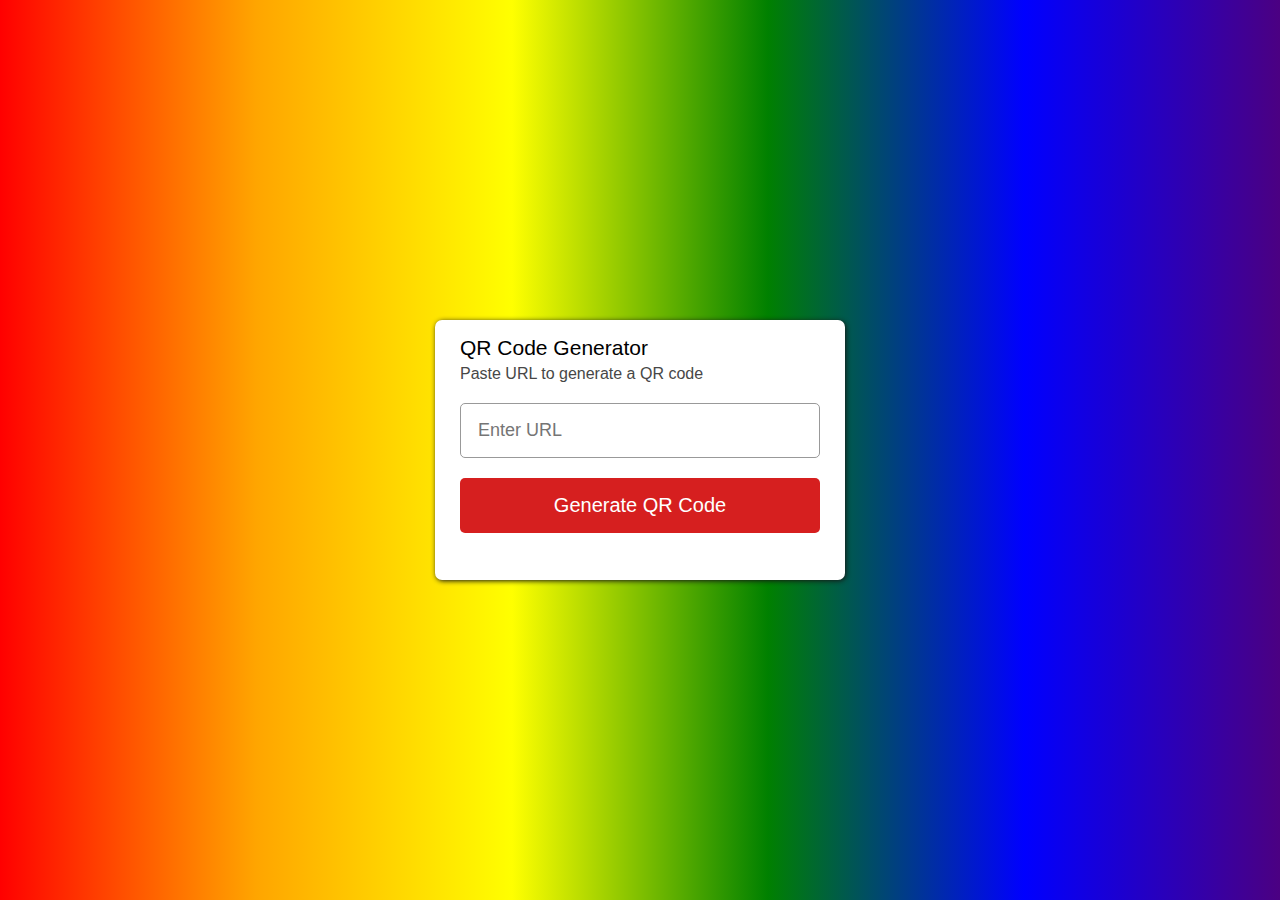
==== index.html @ faac9f07 "Update and rename GenrateQrCode.html to index.html" ====
<!DOCTYPE html>
<html lang="en">
<head>
    <meta charset="UTF-8">
    <meta http-equiv="X-UA-Compatible" content="IE=edge">
    <meta name="viewport" content="width=device-width, initial-scale=1.0">
    <link rel="stylesheet" href="style.css">
    <title>QR CODE GENERATOR</title>
</head>
<body>
    <div class="wrapper">
        <header>
            <h1>QR Code Generator</h1>
            <p>Paste URL to generate a QR code</p>
        </header>
        <div class="form">
            <input type="text" placeholder="Enter URL" >
            <button>Generate QR Code</button>
            <br><br>
        </div>
        <div class="qr-code">
            <img src="" alt="">
       
        </div>
    </div>

    <script src="script.js"></script>
</body>
</html>
---- style.css ----
*{
    margin: 0;
    padding: 0;
    box-sizing: border-box;
    font-family: 'Lucida Sans', 'Lucida Sans Regular', 'Lucida Grande', 'Lucida Sans Unicode', Geneva, Verdana, sans-serif;
}
body{
    display: flex;
    align-items: center;
    justify-content: center;
    min-height: 100vh;
    background-image: linear-gradient(to right, red,orange,yellow,green,blue,indigo);
   
}
.wrapper
{
    background: #fff;
    height: 260px;
    max-width: 410px;
    padding: 16px 25px;
    border-radius: 7px;
    transition: height 0.2s ease;
    box-shadow: 1px 1px 5px rgb(22, 22, 22);
}

.wrapper.active
{
    
    height: 530px;
    
}

header h1{
    font-size: 21px;
    font-weight: 500;
}

header p{
    margin-top: 5px;
    color: #474747;
    font-size: 16px;
}

.wrapper .form{
    margin: 20px 0 30px;
}

.form :where(input, button){
    width: 100%;
    height: 55px;
    border: none;
    outline: none;
    border-radius: 5px;
}

.form input{
    font-size: 18px;
    padding: 0 17px;
    border:1px solid #999 ;
}
.form button{
    font-size: 20px;
    color: #fff;
    margin-top: 20px;
    background: #d61f1f;
    cursor: pointer;
}
.form button:hover{
    background-color: #11cc39;
}

.wrapper .qr-code{
    display: flex;
    opacity: 0;
    pointer-events: none;
    padding: 33px 0;
    align-items: center;
    justify-content: center;
    border: 1px solid #ccc;
    border-radius: 5px;
}
.wrapper .qr-code img{
   width: 200px;
   height: auto;
}

.wrapper.active .qr-code
{
    opacity: 1;
    pointer-events: auto;
    transition: opacity 0.5s 0.5s ease;
}
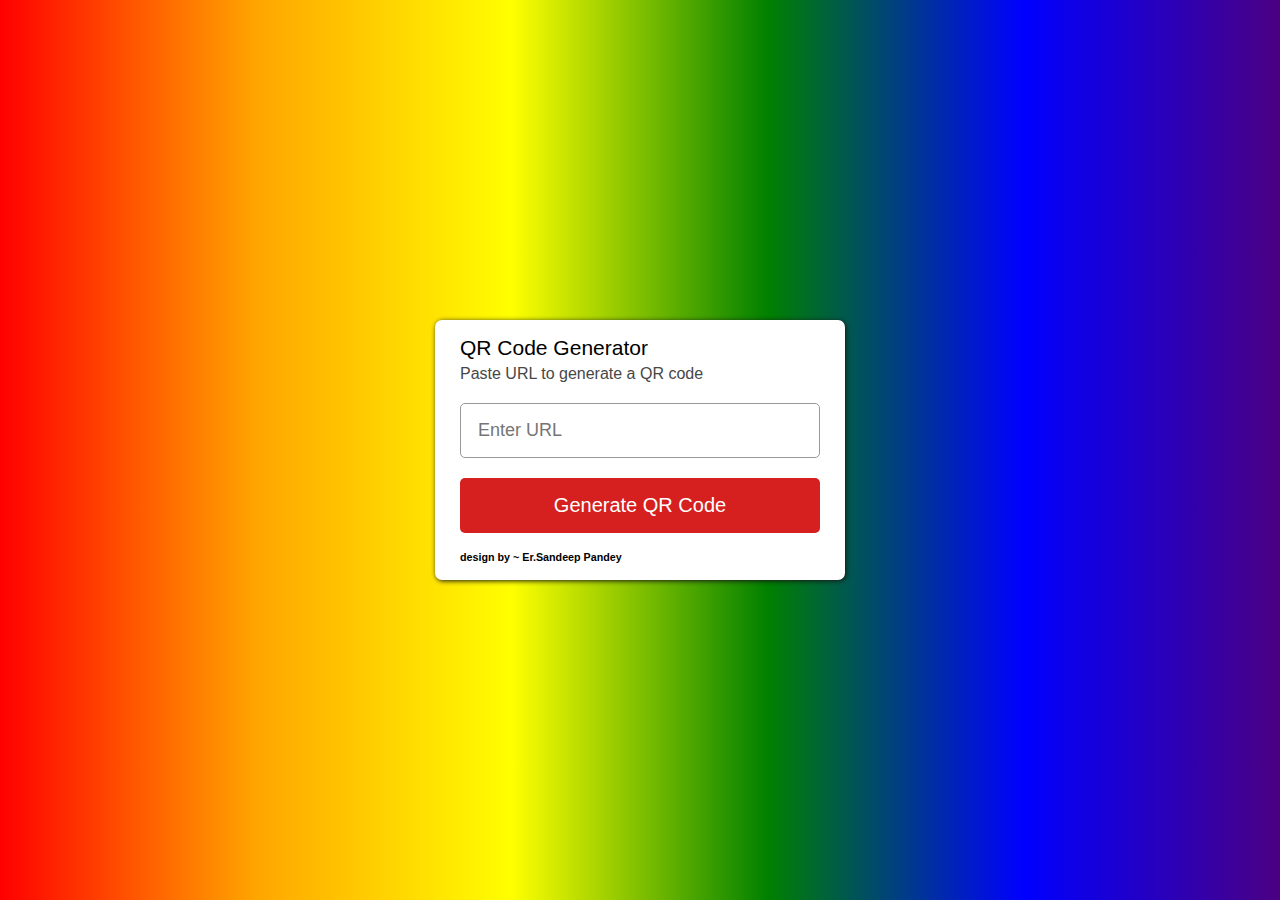
==== commit 26bd359f: "Update index.html" ====
--- a/index.html
+++ b/index.html
@@ -18,6 +18,7 @@
             <input type="text" placeholder="Enter URL" >
             <button>Generate QR Code</button>
             <br><br>
+            <h6> design by ~ Er.Sandeep Pandey </h6>
         </div>
         <div class="qr-code">
             <img src="" alt="">
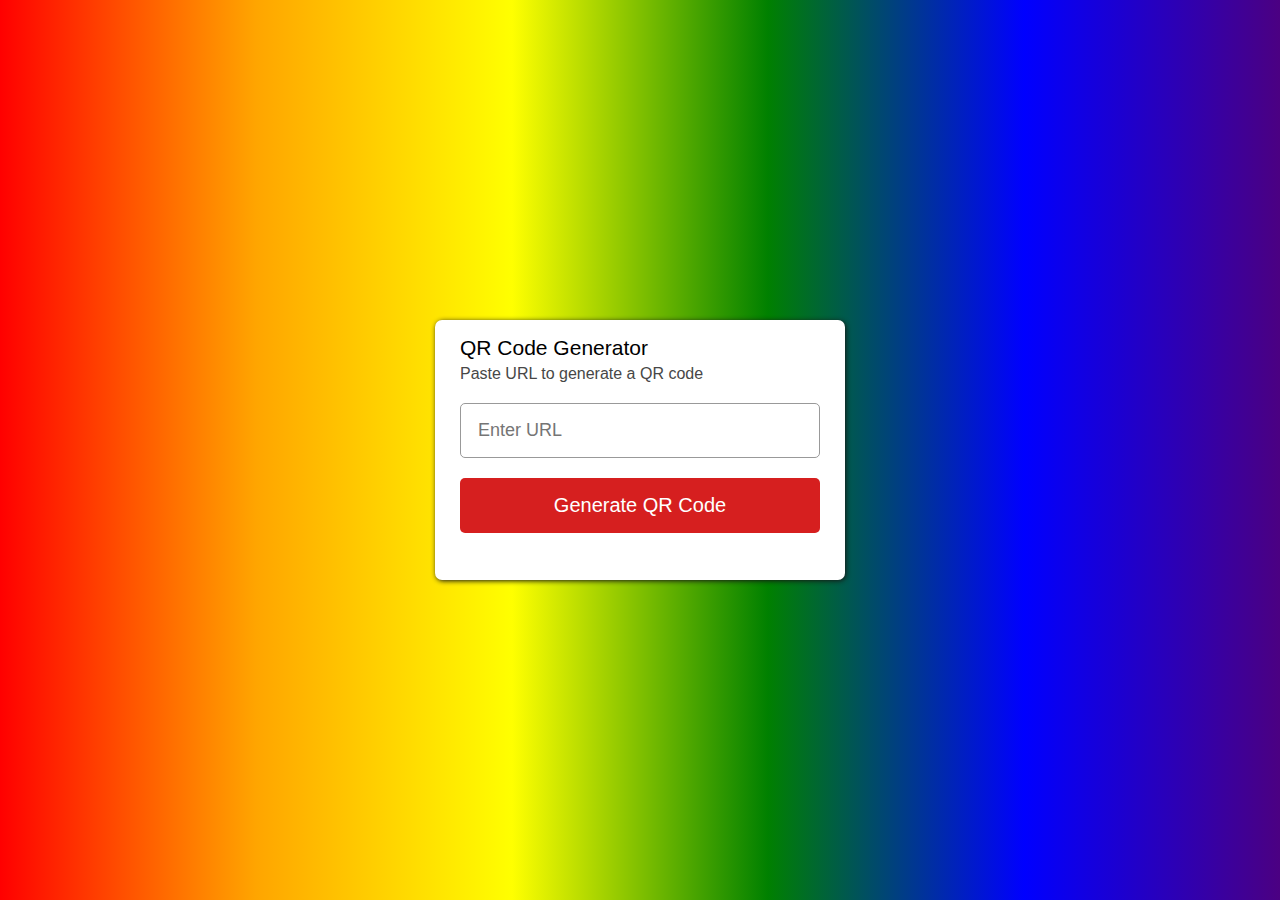
==== commit 9069db23: "Update index.html" ====
--- a/index.html
+++ b/index.html
@@ -17,8 +17,7 @@
         <div class="form">
             <input type="text" placeholder="Enter URL" >
             <button>Generate QR Code</button>
-            <br><br>
-            <h6> design by ~ Er.Sandeep Pandey </h6>
+           
         </div>
         <div class="qr-code">
             <img src="" alt="">
